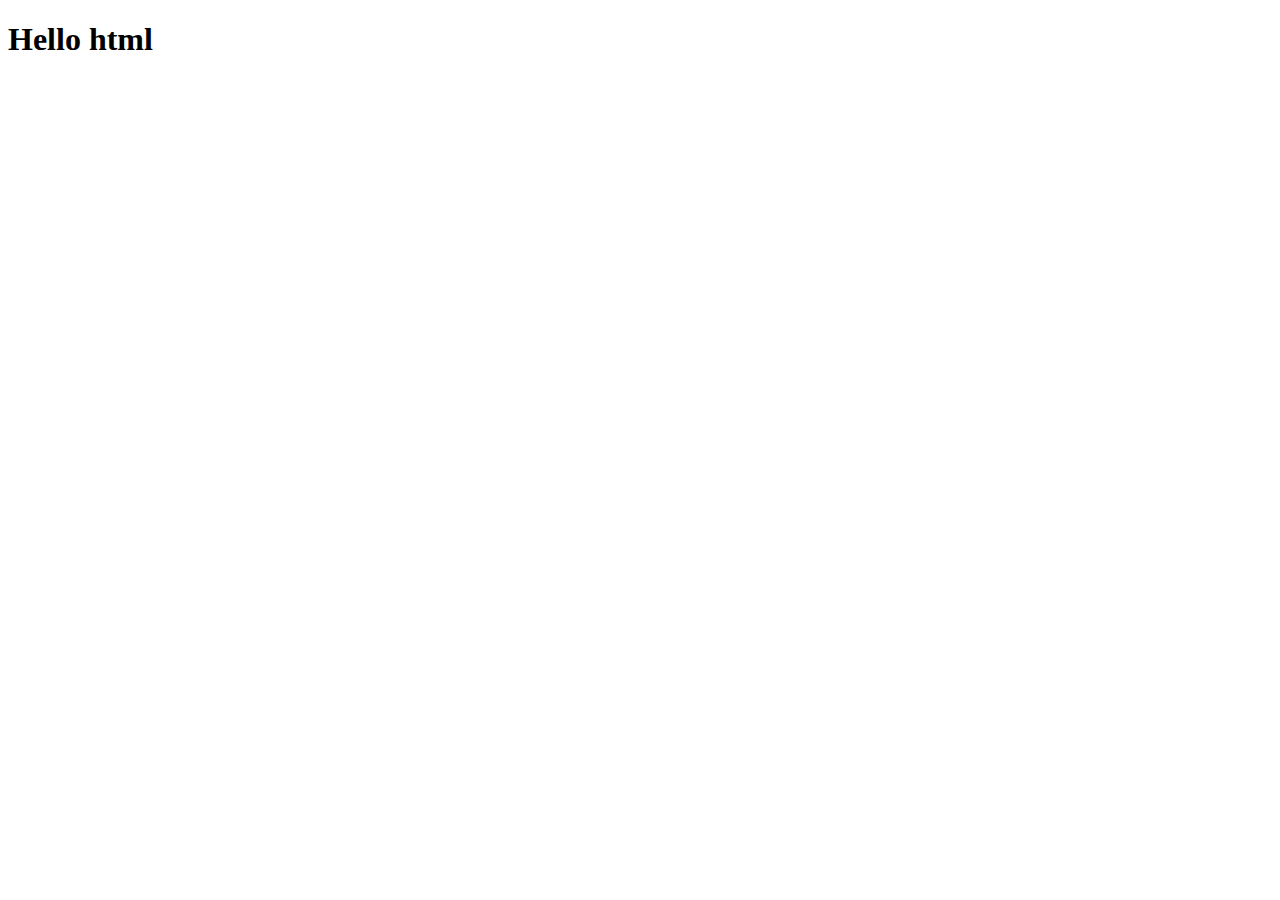
==== index.html @ de99e8c5 "1st commit" ====
<!DOCTYPE html>
<html lang="en">
<head>
    <meta charset="UTF-8">
    <meta name="viewport" content="width=device-width, initial-scale=1.0">
    <title>hw1 html basics</title>
</head>
<body>
    <h1>Hello html</h1>
</body>
</html>
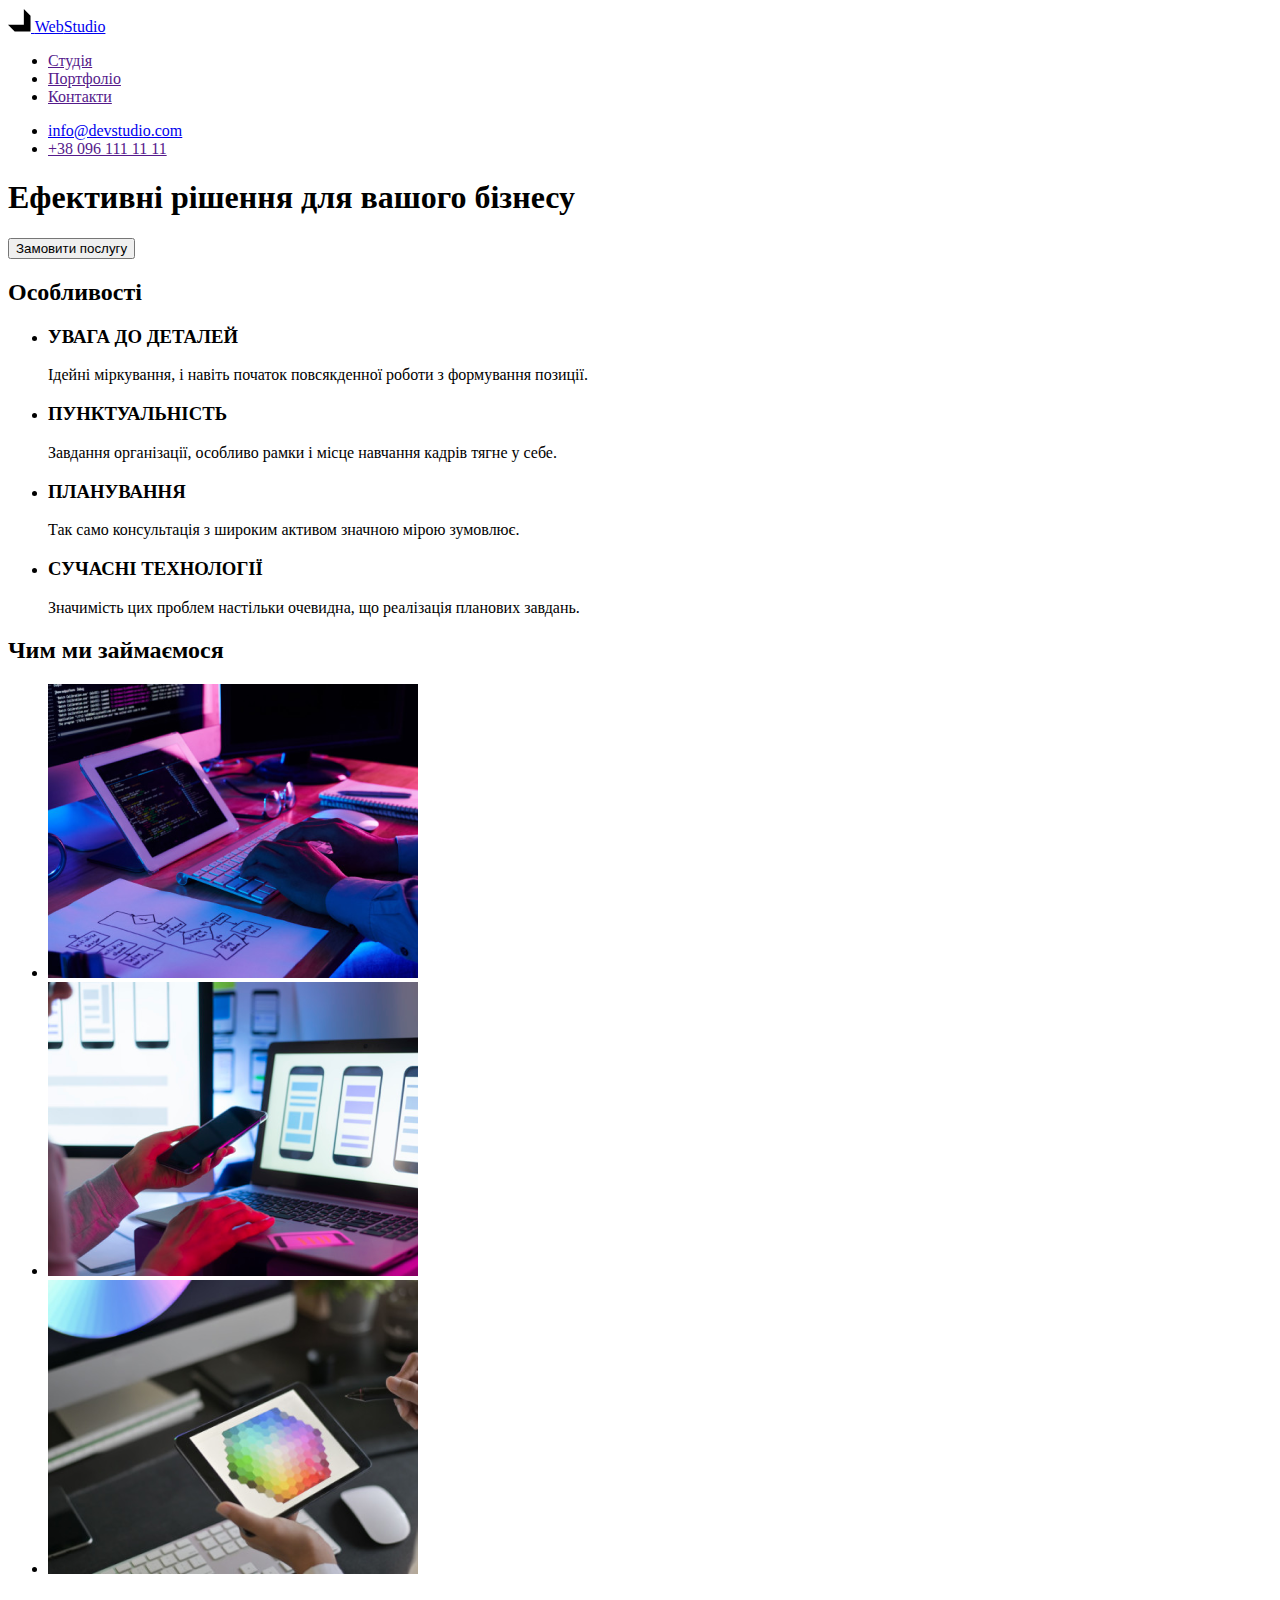
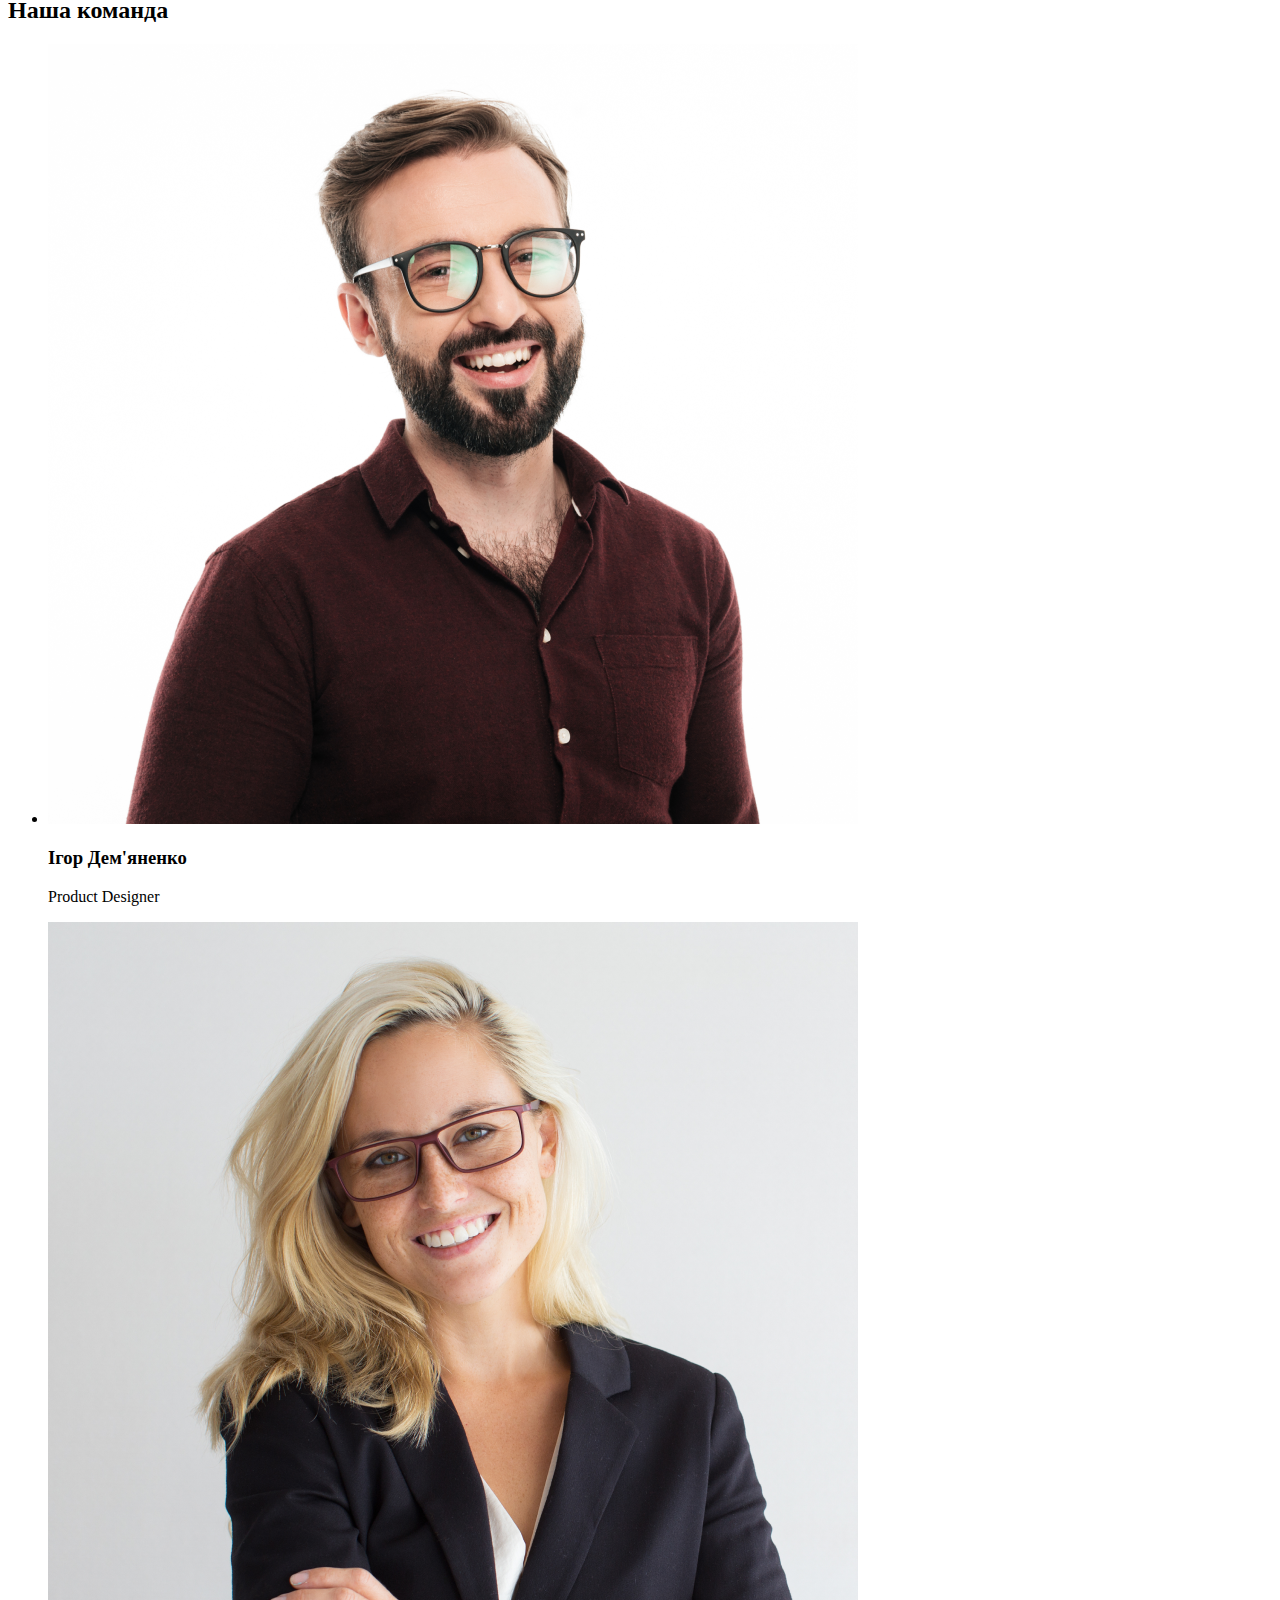
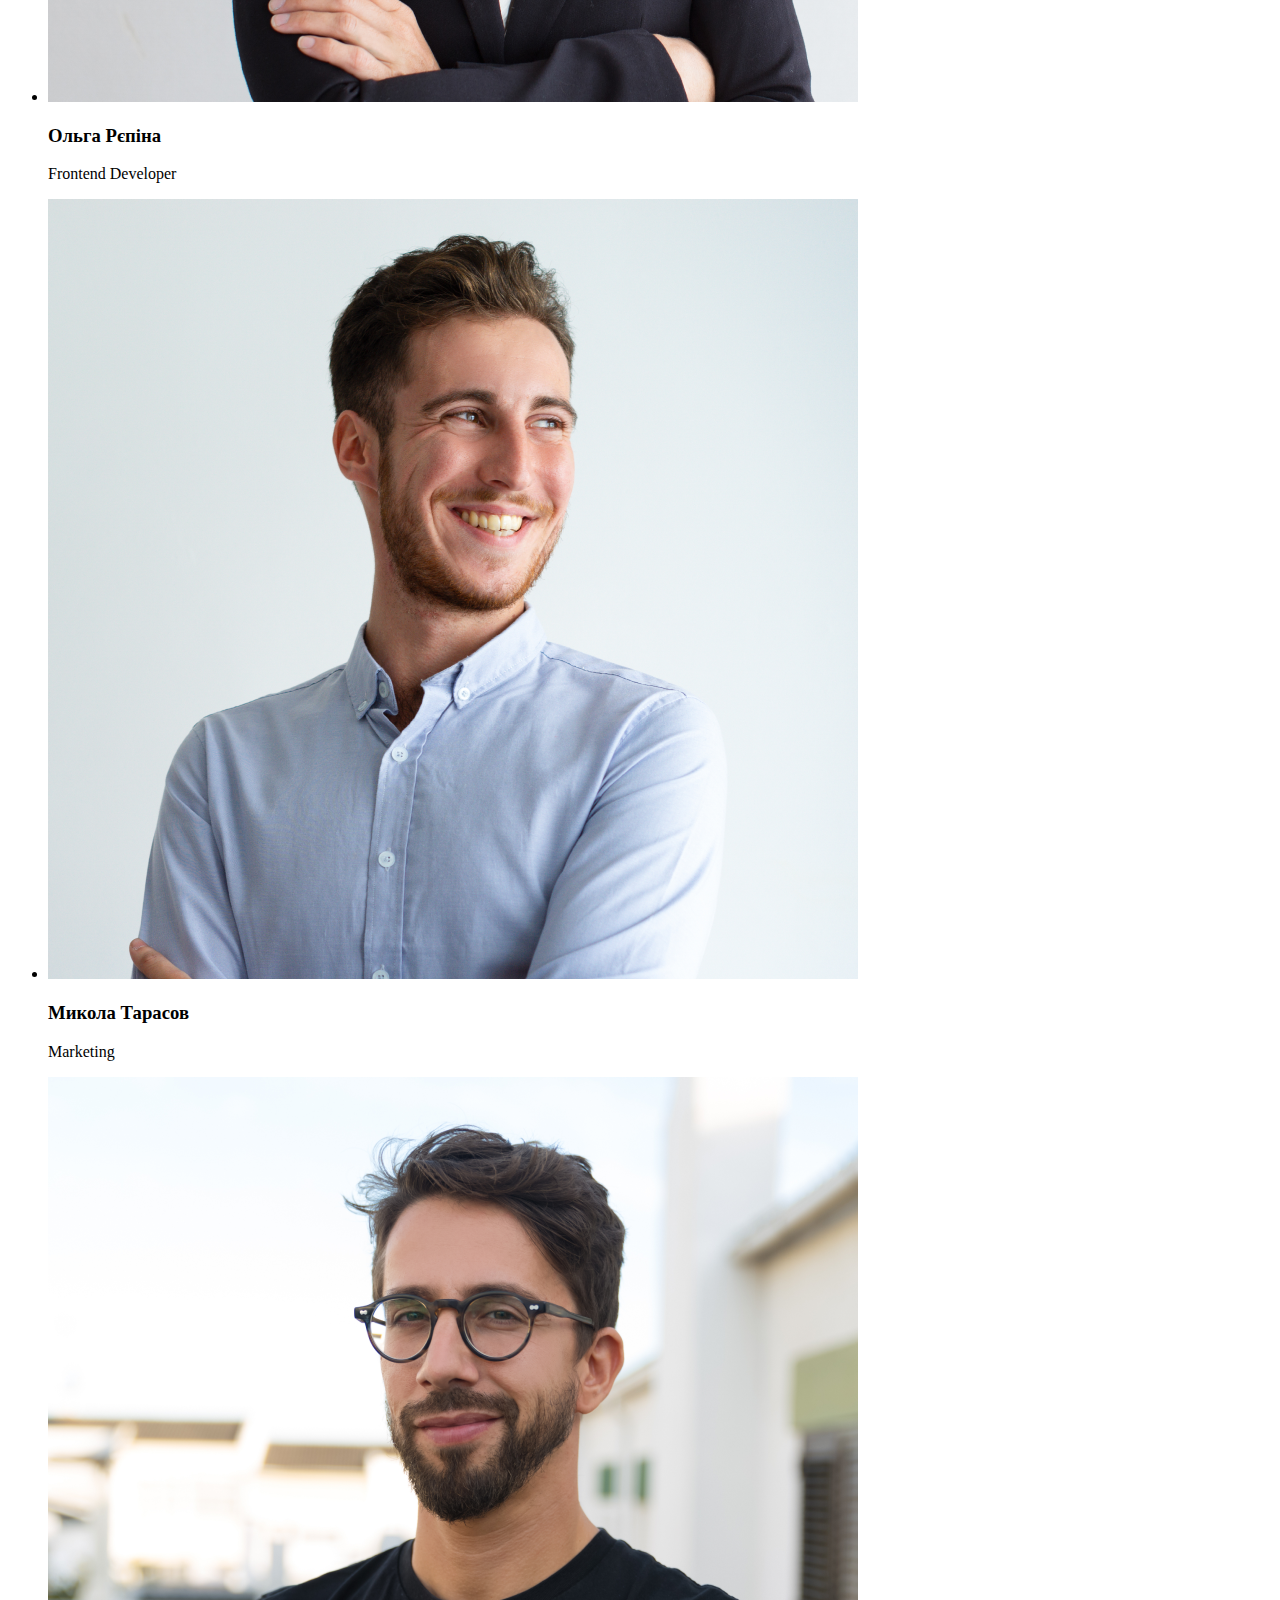
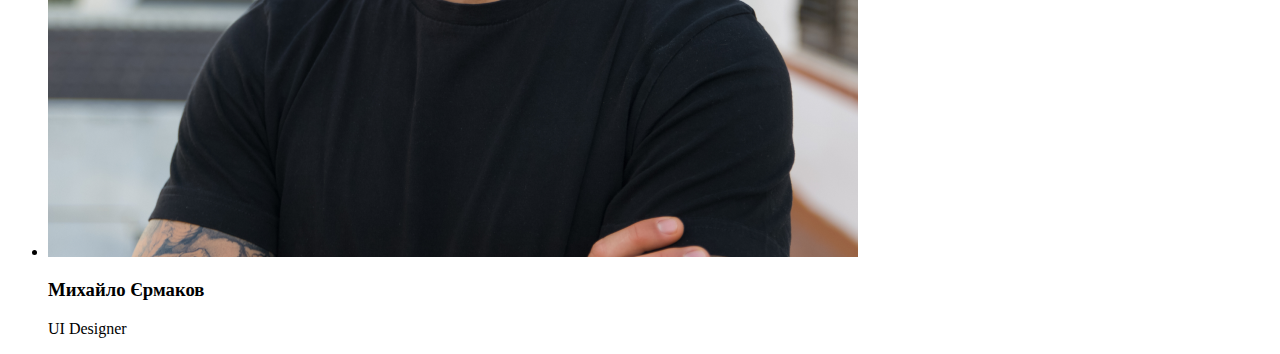
==== commit 1e63243a: "new commit" ====
--- a/index.html
+++ b/index.html
@@ -1,11 +1,81 @@
 <!DOCTYPE html>
-<html lang="en">
+<html lang="ru">
 <head>
     <meta charset="UTF-8">
     <meta name="viewport" content="width=device-width, initial-scale=1.0">
     <title>hw1 html basics</title>
 </head>
 <body>
-    <h1>Hello html</h1>
+    <!-- Шапка сайта -->
+    <header>
+        <nav>
+            <a href="/">
+                <img src="./img/logo.svg" alt="logo">
+                <span>Web</span><span>Studio</span>
+            </a>
+            
+            <ul>
+                <li><a href="">Студія</a></li>
+                <li><a href="">Портфоліо</a></li>
+                <li><a href="">Контакти</a></li>
+            </ul>
+            
+            <ul>
+                <li><a href="mailto:info@devstudio.com">info@devstudio.com</a></li>
+                <li><a href="">+38 096 111 11 11</a></li>
+            </ul>
+        </nav>
+    </header>
+
+    <!-- Герой -->
+    <section>
+        <h1>Ефективні рішення для вашого бізнесу</h1>
+        <button type="button">Замовити послугу</button>
+    </section>
+
+    <!-- Особливості -->
+    <section>
+        <h2>Особливості</h2>
+        <ul>
+            <li>
+                <h3>УВАГА ДО ДЕТАЛЕЙ</h3>
+                <p>Ідейні міркування, і навіть початок повсякденної роботи з формування позиції.</p>
+            </li>
+            <li>
+                <h3>ПУНКТУАЛЬНІСТЬ</h3>
+                <p>Завдання організації, особливо рамки і місце навчання кадрів тягне у себе.</p>
+            </li>
+            <li>
+                <h3>ПЛАНУВАННЯ</h3>
+                <p>Так само консультація з широким активом значною мірою зумовлює.</p>
+            </li>
+            <li>
+                <h3>СУЧАСНІ ТЕХНОЛОГІЇ</h3>
+                <p>Значимість цих проблем настільки очевидна, що реалізація планових завдань.</p>
+            </li>
+        </ul>
+    </section>
+
+    <!-- Чим ми займаємося -->
+    <section>
+        <h2>Чим ми займаємося</h2>
+        <ul>
+            <li><img src="./img/whatWeAreDoing_box1.png" alt="Алгоритмы ИИ" width="370"></li>
+            <li><img src="./img/whatWeAreDoing_box2.png" alt="Мобильные приложения" width="370"></li>
+            <li><img src="./img/whatWeAreDoing_box3.png" alt="Подбор цветов" width="370"></li>
+        </ul>
+    </section>
+
+    <!-- Наша команда -->
+    <section>
+        <h2>Наша команда</h2>
+        
+        <ul>
+            <li><img src="./img/teamCard_1_Igor.png" alt=""><h3>Ігор Дем'яненко</h3><p>Product Designer</p></li>
+            <li><img src="./img/teamCard_2_Olga.png" alt=""><h3>Ольга Рєпіна</h3><p>Frontend Developer</p></li>
+            <li><img src="./img/teamCard_3_Mykola.png" alt=""><h3>Микола Тарасов</h3><p>Marketing</p></li>
+            <li><img src="./img/teamCard_4_Mihaylo.png" alt=""><h3>Михайло Єрмаков</h3><p>UI Designer</p></li>
+        </ul>
+    </section>
 </body>
 </html>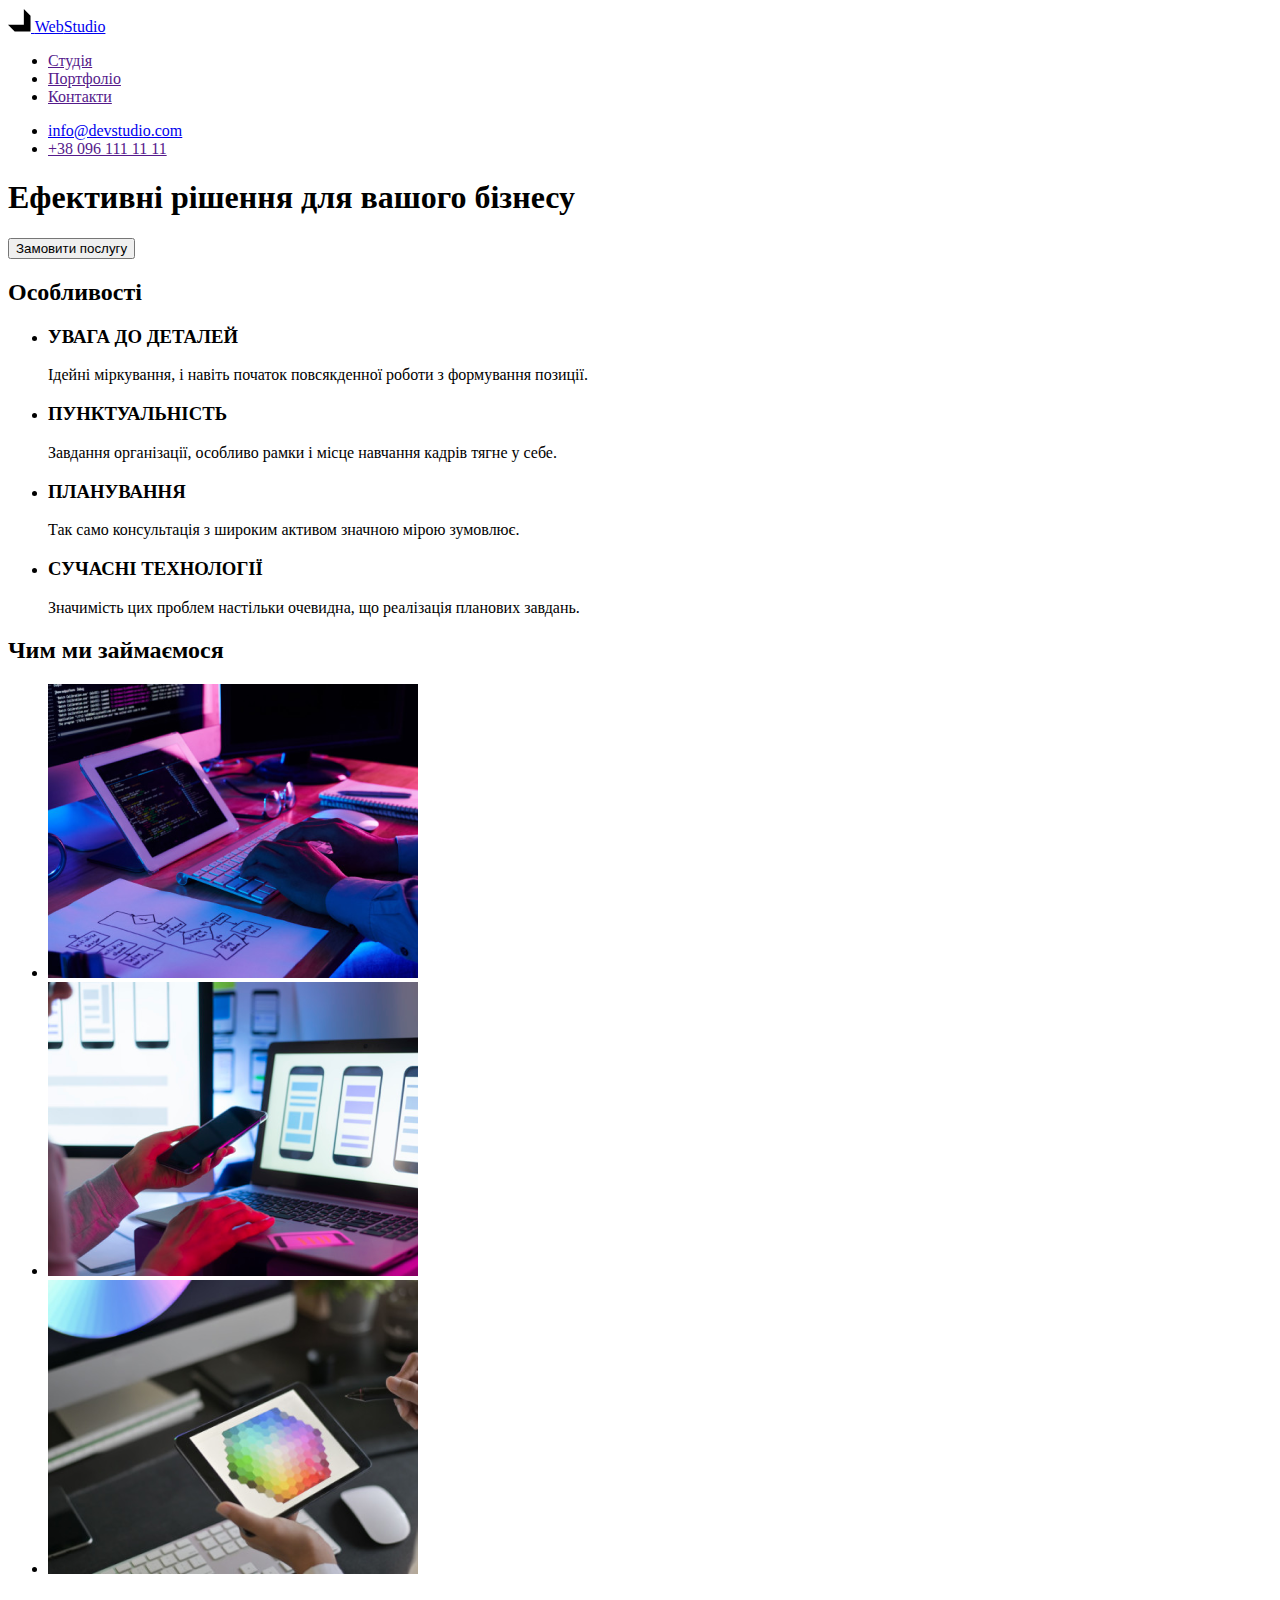
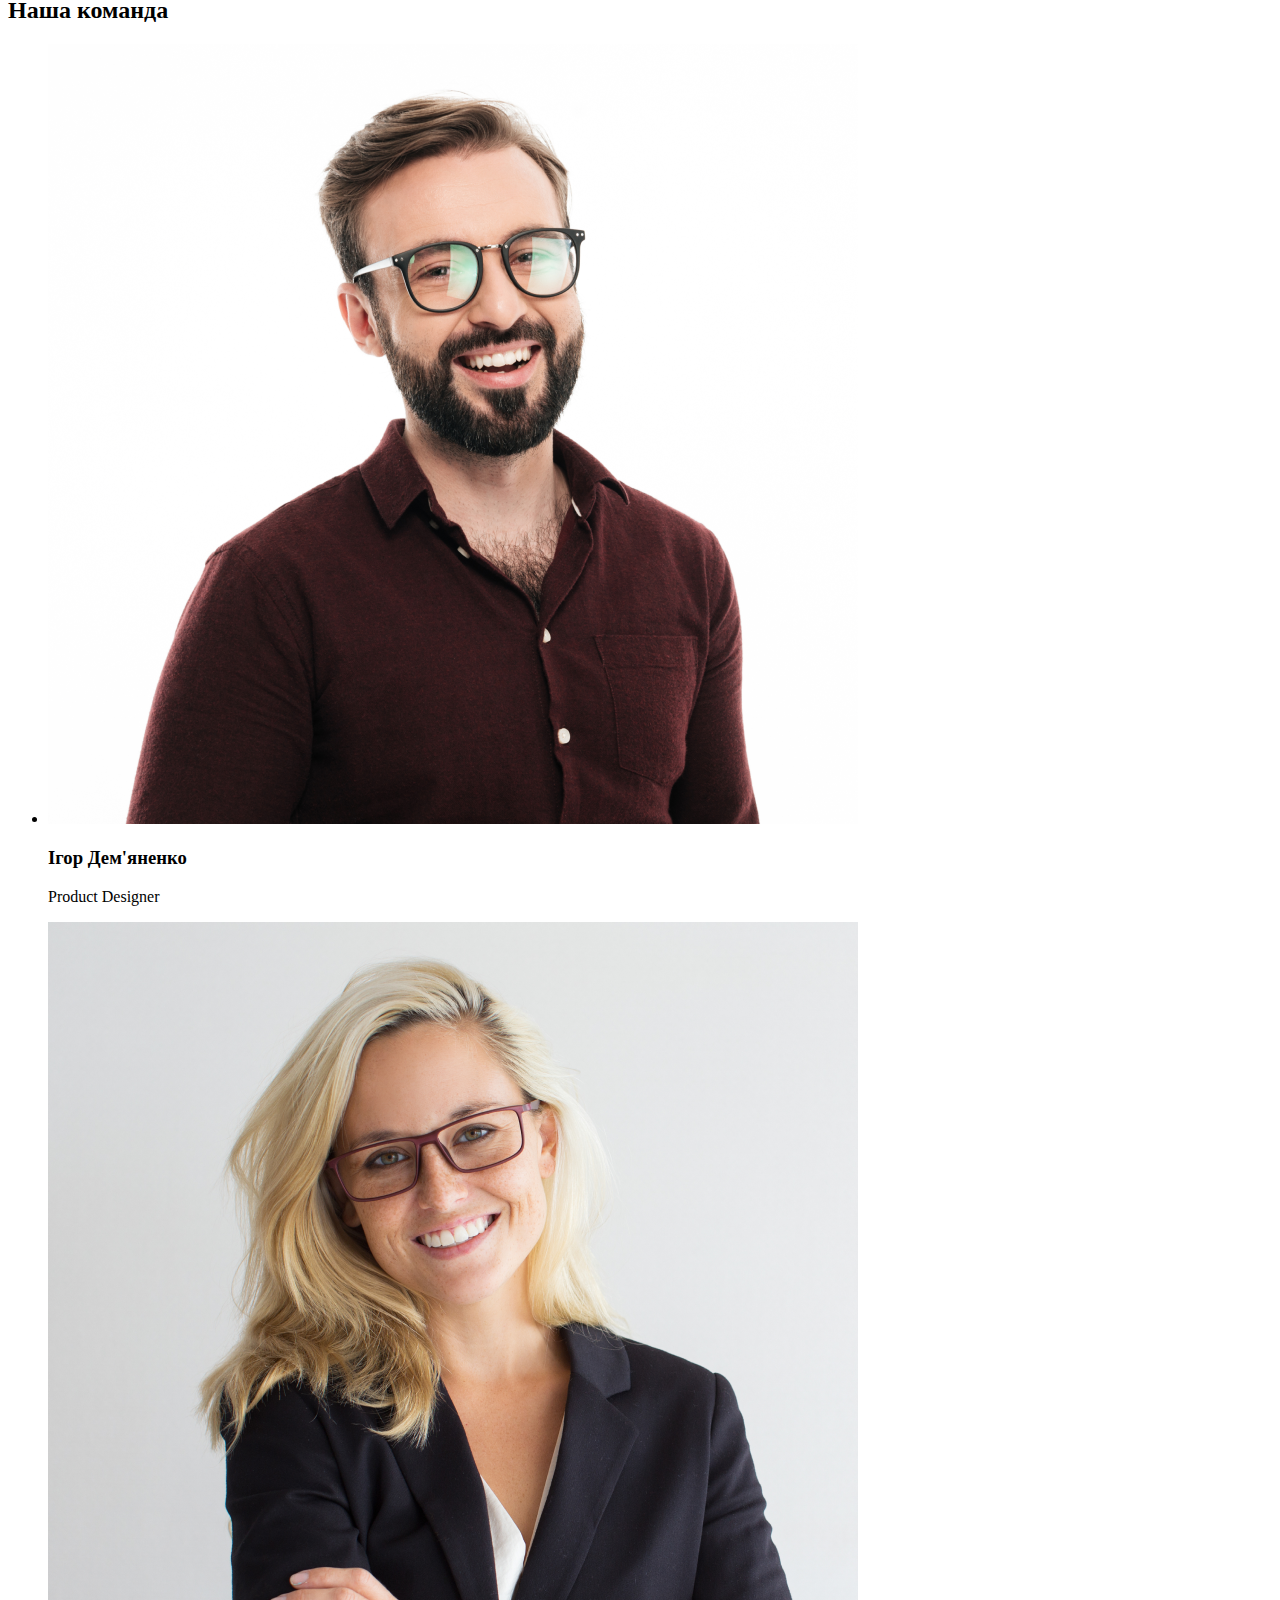
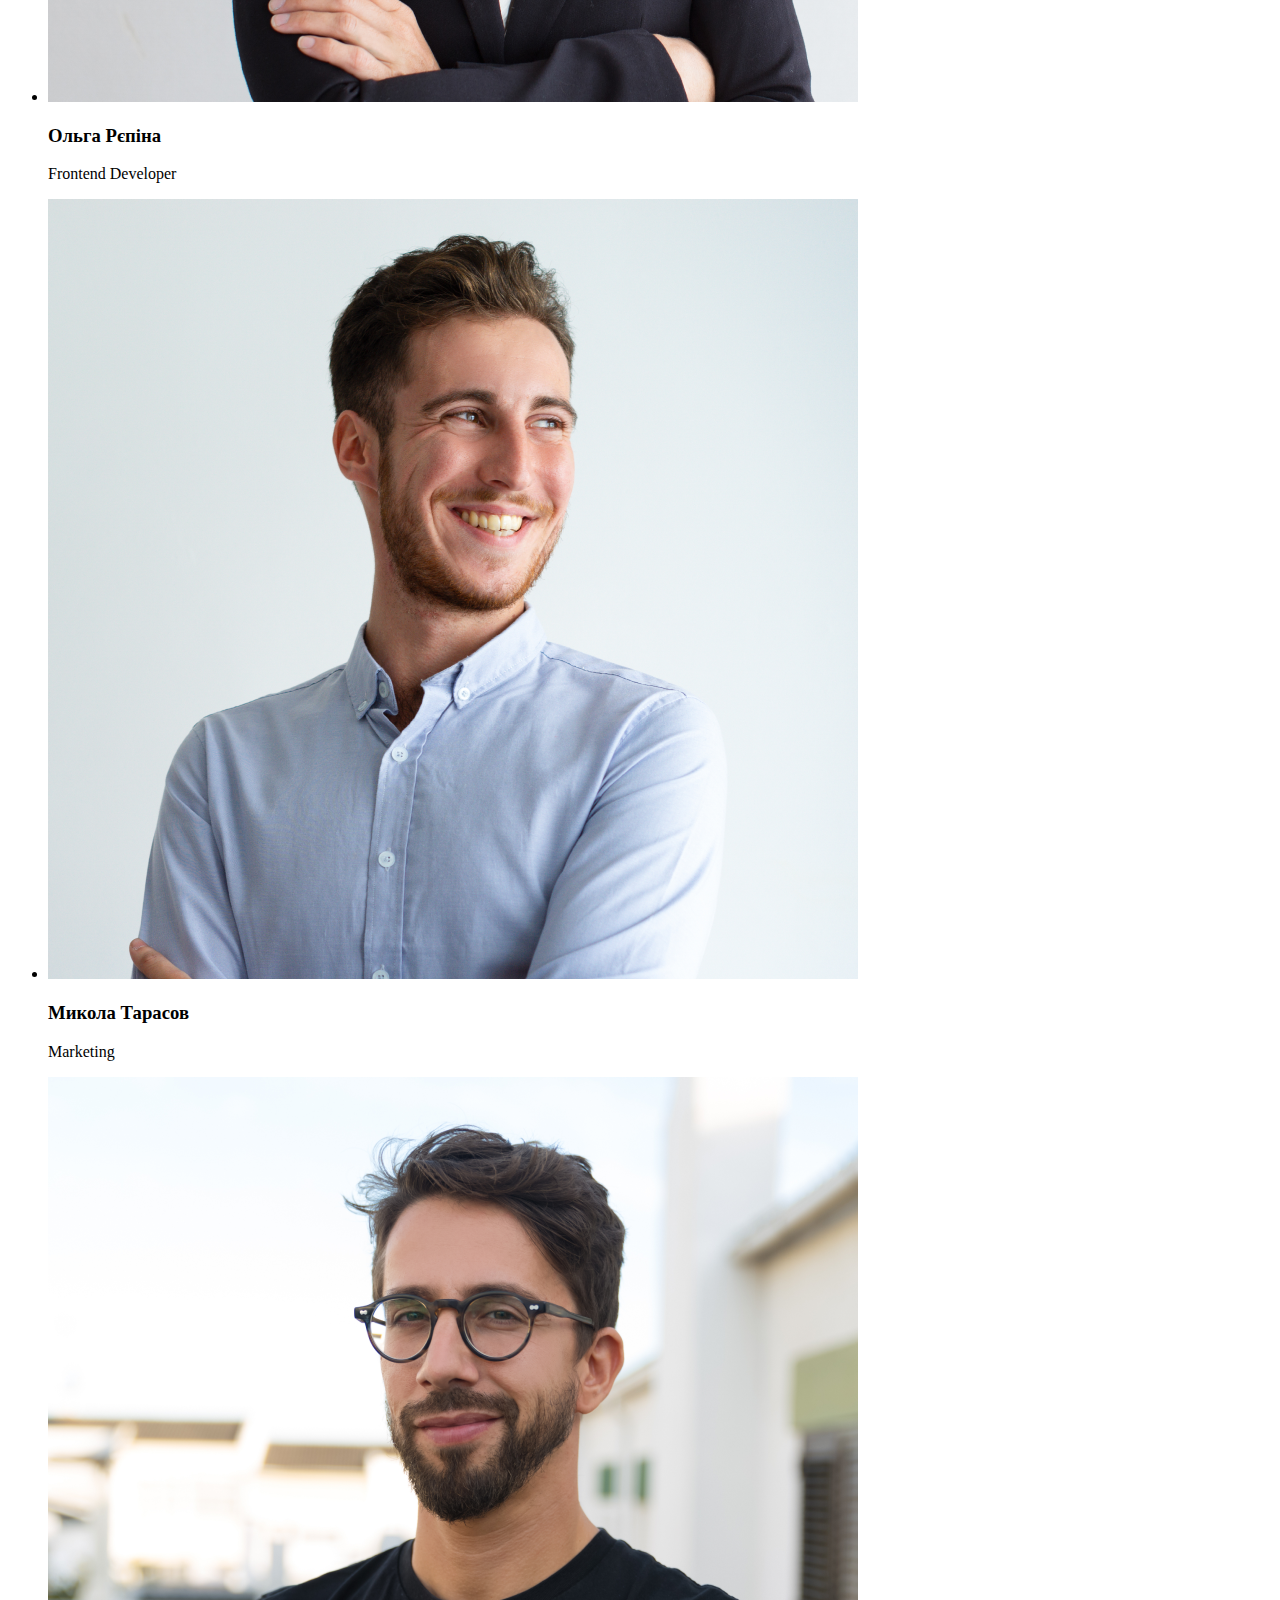
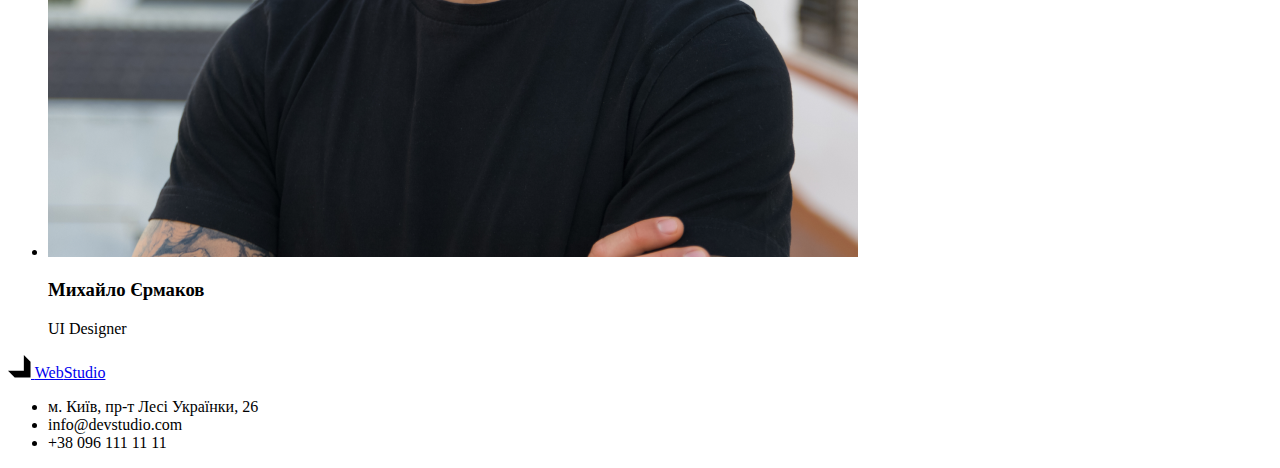
==== commit 47f90f7c: "may be last commit" ====
--- a/index.html
+++ b/index.html
@@ -27,55 +27,85 @@
         </nav>
     </header>
 
-    <!-- Герой -->
-    <section>
-        <h1>Ефективні рішення для вашого бізнесу</h1>
-        <button type="button">Замовити послугу</button>
-    </section>
+    <main>
+        <!-- Герой -->
+        <div>
+            <section>
+                <h1>Ефективні рішення для вашого бізнесу</h1>
+                <button type="button">Замовити послугу</button>
+            </section>
+        </div>
+        
+        <!-- Особливості -->
+        <section>
+            <h2>Особливості</h2>
+            <ul>
+                <li>
+                    <h3>УВАГА ДО ДЕТАЛЕЙ</h3>
+                    <p>Ідейні міркування, і навіть початок повсякденної роботи з формування позиції.</p>
+                </li>
+                <li>
+                    <h3>ПУНКТУАЛЬНІСТЬ</h3>
+                    <p>Завдання організації, особливо рамки і місце навчання кадрів тягне у себе.</p>
+                </li>
+                <li>
+                    <h3>ПЛАНУВАННЯ</h3>
+                    <p>Так само консультація з широким активом значною мірою зумовлює.</p>
+                </li>
+                <li>
+                    <h3>СУЧАСНІ ТЕХНОЛОГІЇ</h3>
+                    <p>Значимість цих проблем настільки очевидна, що реалізація планових завдань.</p>
+                </li>
+            </ul>
+        </section>
+        
+        <!-- Чим ми займаємося -->
+        <section>
+            <h2>Чим ми займаємося</h2>
+            <ul>
+                <li><img src="./img/whatWeAreDoing_box1.png" alt="Алгоритмы ИИ" width="370"></li>
+                <li><img src="./img/whatWeAreDoing_box2.png" alt="Мобильные приложения" width="370"></li>
+                <li><img src="./img/whatWeAreDoing_box3.png" alt="Подбор цветов" width="370"></li>
+            </ul>
+        </section>
+        
+        <!-- Наша команда -->
+        <section>
+            <h2>Наша команда</h2>
+        
+            <ul>
+                <li><img src="./img/teamCard_1_Igor.png" alt="">
+                    <h3>Ігор Дем'яненко</h3>
+                    <p>Product Designer</p>
+                </li>
+                <li><img src="./img/teamCard_2_Olga.png" alt="">
+                    <h3>Ольга Рєпіна</h3>
+                    <p>Frontend Developer</p>
+                </li>
+                <li><img src="./img/teamCard_3_Mykola.png" alt="">
+                    <h3>Микола Тарасов</h3>
+                    <p>Marketing</p>
+                </li>
+                <li><img src="./img/teamCard_4_Mihaylo.png" alt="">
+                    <h3>Михайло Єрмаков</h3>
+                    <p>UI Designer</p>
+                </li>
+            </ul>
+        </section>
+    </main>
 
-    <!-- Особливості -->
-    <section>
-        <h2>Особливості</h2>
+    <!-- Футер -->
+    <footer>
+        <a href="/">
+            <img src="./img/logo.svg" alt="logo">
+            <span>Web</span><span>Studio</span>
+        </a>
+
         <ul>
-            <li>
-                <h3>УВАГА ДО ДЕТАЛЕЙ</h3>
-                <p>Ідейні міркування, і навіть початок повсякденної роботи з формування позиції.</p>
-            </li>
-            <li>
-                <h3>ПУНКТУАЛЬНІСТЬ</h3>
-                <p>Завдання організації, особливо рамки і місце навчання кадрів тягне у себе.</p>
-            </li>
-            <li>
-                <h3>ПЛАНУВАННЯ</h3>
-                <p>Так само консультація з широким активом значною мірою зумовлює.</p>
-            </li>
-            <li>
-                <h3>СУЧАСНІ ТЕХНОЛОГІЇ</h3>
-                <p>Значимість цих проблем настільки очевидна, що реалізація планових завдань.</p>
-            </li>
+            <li>м. Київ, пр-т Лесі Українки, 26</li>
+            <li>info@devstudio.com</li>
+            <li>+38 096 111 11 11</li>
         </ul>
-    </section>
-
-    <!-- Чим ми займаємося -->
-    <section>
-        <h2>Чим ми займаємося</h2>
-        <ul>
-            <li><img src="./img/whatWeAreDoing_box1.png" alt="Алгоритмы ИИ" width="370"></li>
-            <li><img src="./img/whatWeAreDoing_box2.png" alt="Мобильные приложения" width="370"></li>
-            <li><img src="./img/whatWeAreDoing_box3.png" alt="Подбор цветов" width="370"></li>
-        </ul>
-    </section>
-
-    <!-- Наша команда -->
-    <section>
-        <h2>Наша команда</h2>
-        
-        <ul>
-            <li><img src="./img/teamCard_1_Igor.png" alt=""><h3>Ігор Дем'яненко</h3><p>Product Designer</p></li>
-            <li><img src="./img/teamCard_2_Olga.png" alt=""><h3>Ольга Рєпіна</h3><p>Frontend Developer</p></li>
-            <li><img src="./img/teamCard_3_Mykola.png" alt=""><h3>Микола Тарасов</h3><p>Marketing</p></li>
-            <li><img src="./img/teamCard_4_Mihaylo.png" alt=""><h3>Михайло Єрмаков</h3><p>UI Designer</p></li>
-        </ul>
-    </section>
+    </footer>
 </body>
 </html>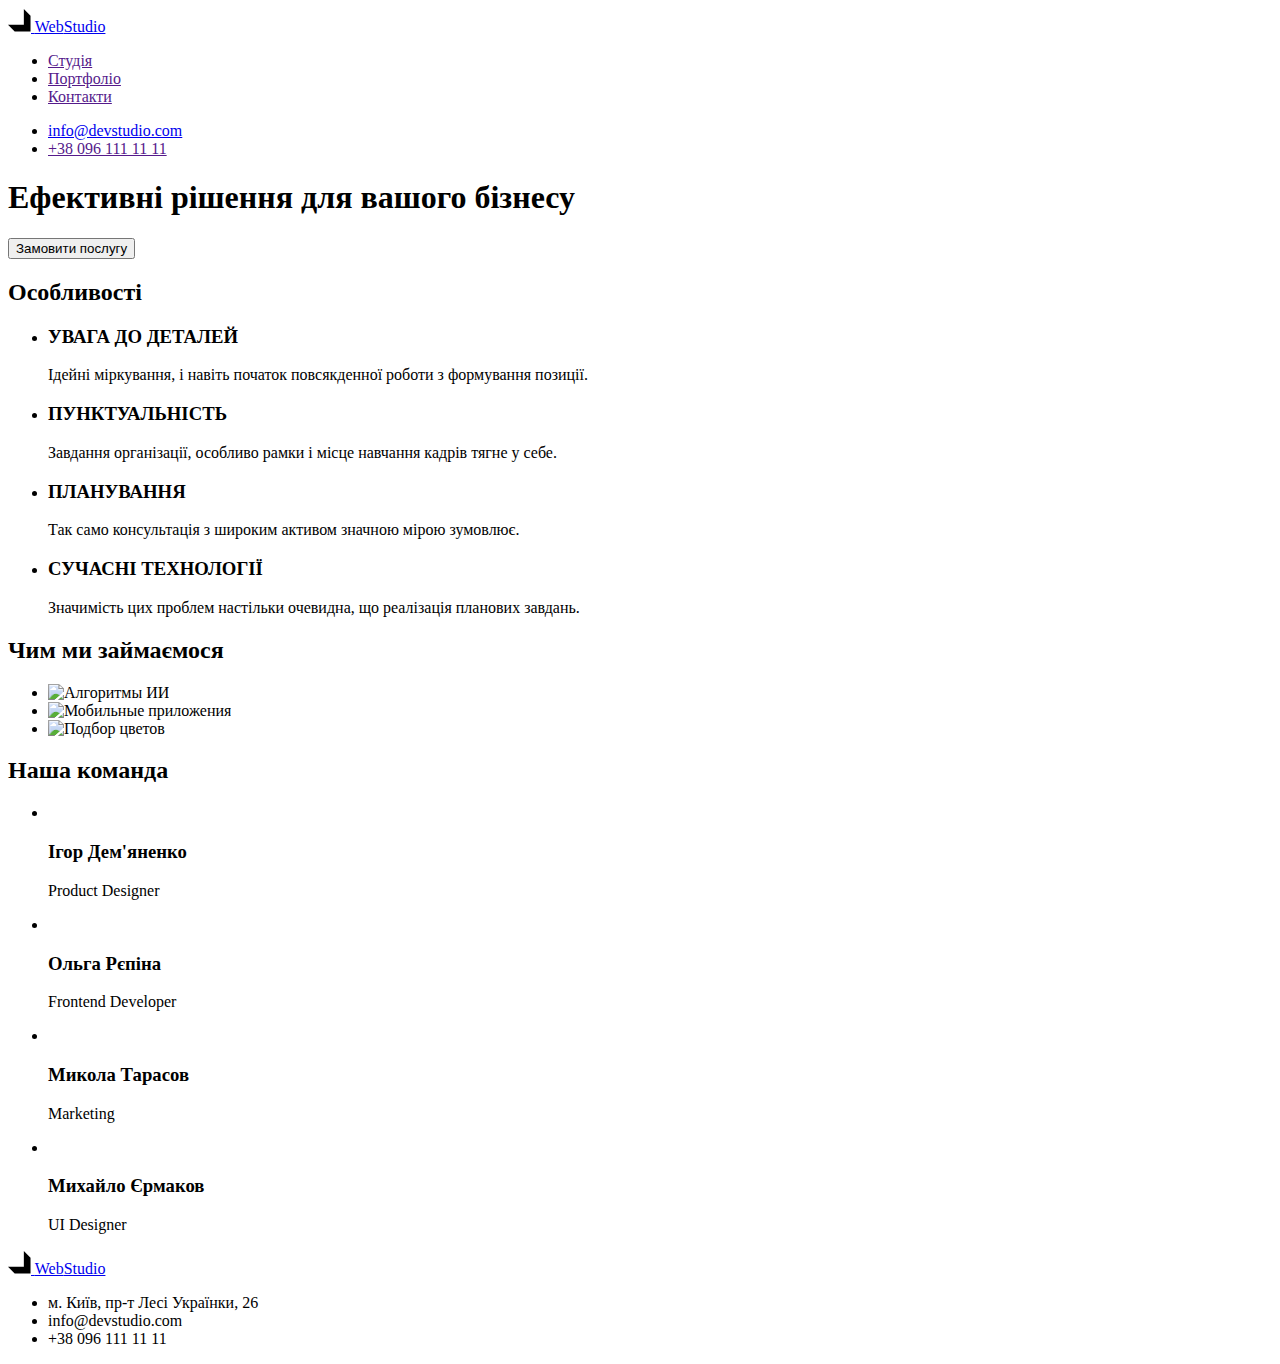
==== commit 7b36aaee: "change images" ====
--- a/index.html
+++ b/index.html
@@ -108,4 +108,4 @@
         </ul>
     </footer>
 </body>
-</html>+</html>
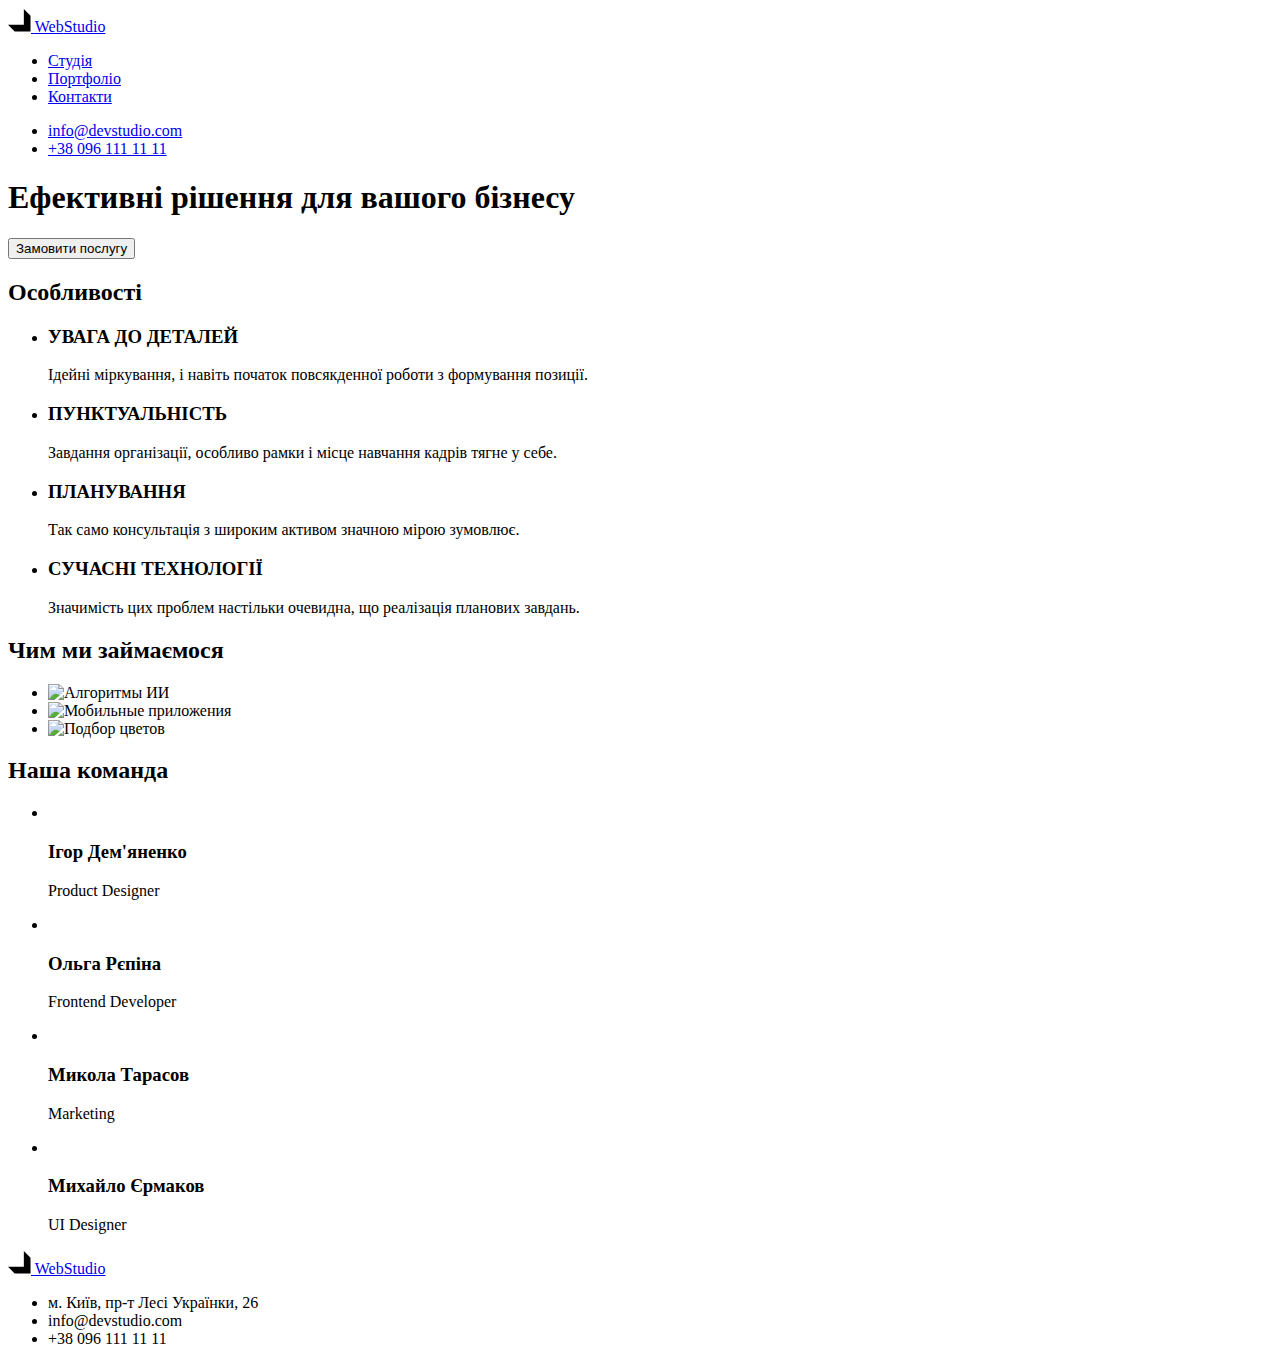
==== commit d8aea42a: "almost last commit" ====
--- a/index.html
+++ b/index.html
@@ -2,6 +2,7 @@
 <html lang="ru">
 <head>
     <meta charset="UTF-8">
+    <meta http-equiv="x-ua-compatible" content="ie=edge">
     <meta name="viewport" content="width=device-width, initial-scale=1.0">
     <title>hw1 html basics</title>
 </head>
@@ -15,14 +16,14 @@
             </a>
             
             <ul>
-                <li><a href="">Студія</a></li>
-                <li><a href="">Портфоліо</a></li>
-                <li><a href="">Контакти</a></li>
+                <li><a href="#">Студія</a></li>
+                <li><a href="#">Портфоліо</a></li>
+                <li><a href="#">Контакти</a></li>
             </ul>
             
             <ul>
                 <li><a href="mailto:info@devstudio.com">info@devstudio.com</a></li>
-                <li><a href="">+38 096 111 11 11</a></li>
+                <li><a href="#">+38 096 111 11 11</a></li>
             </ul>
         </nav>
     </header>
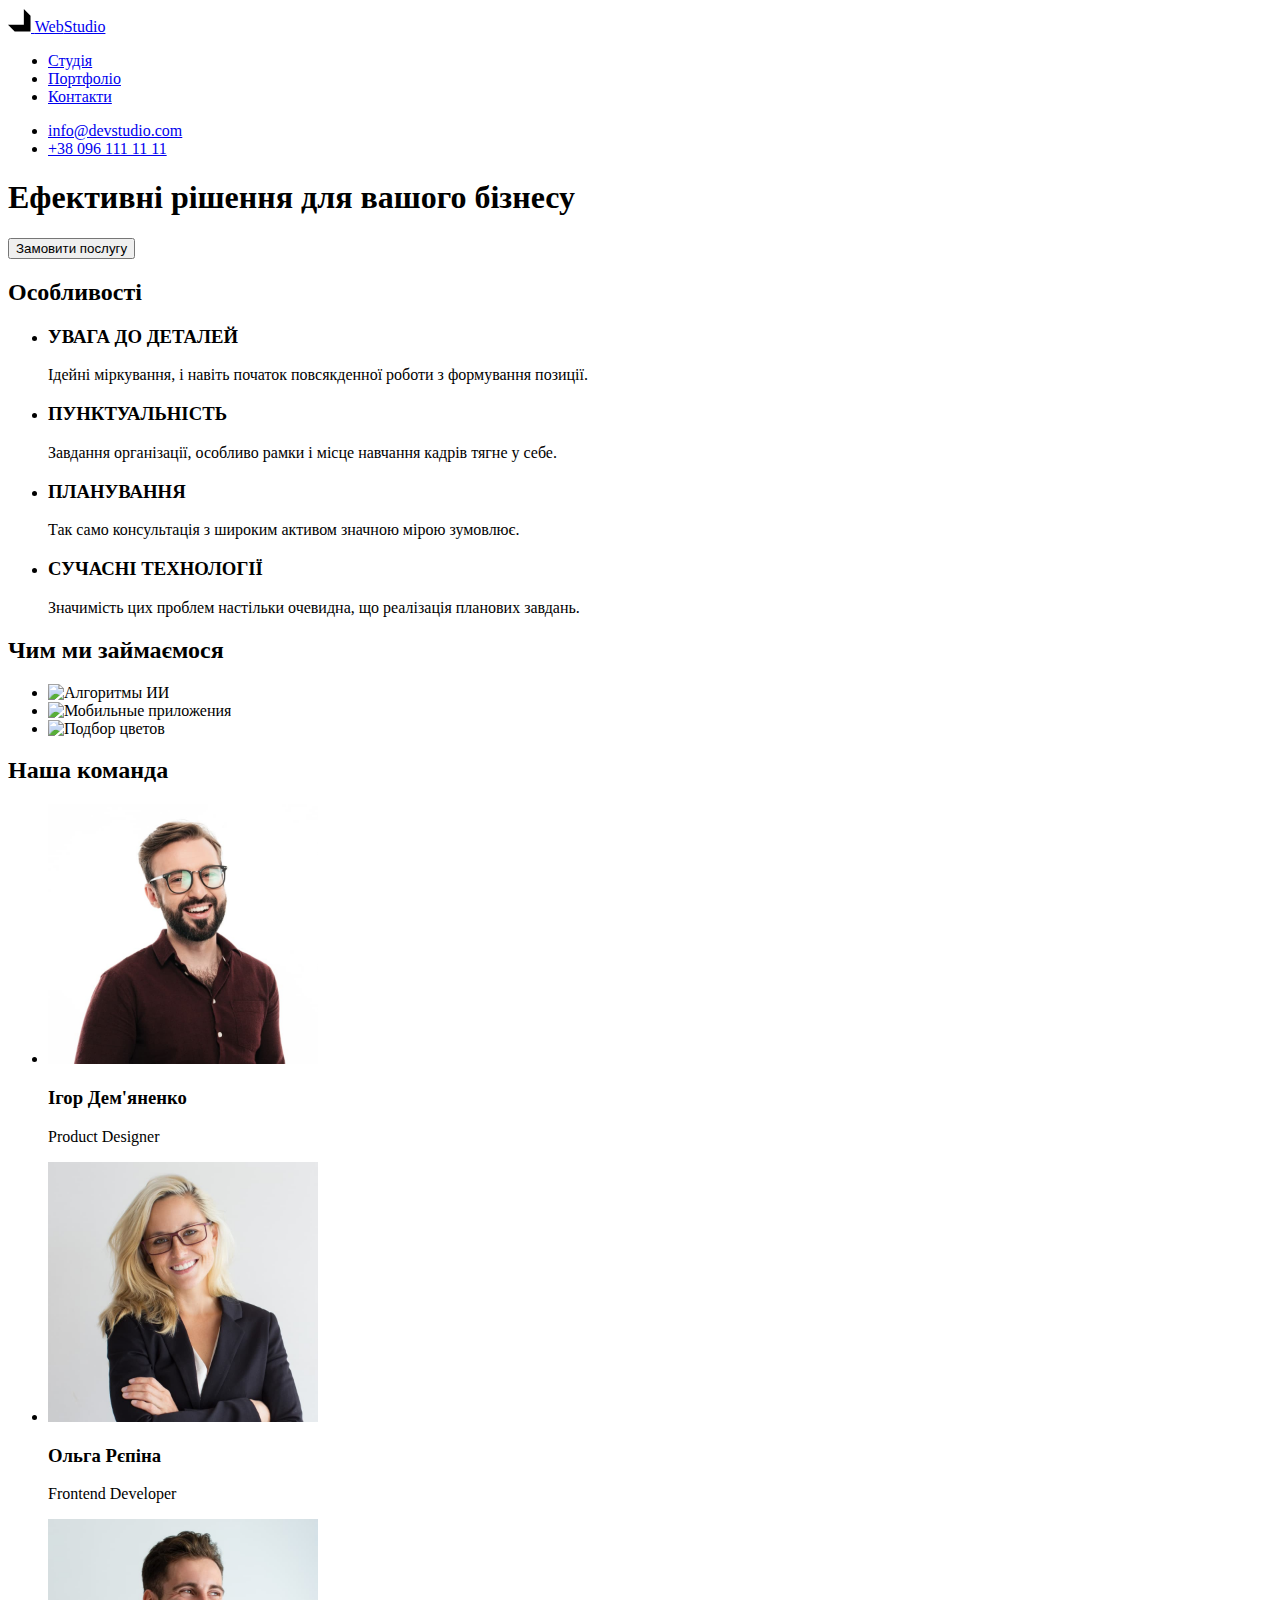
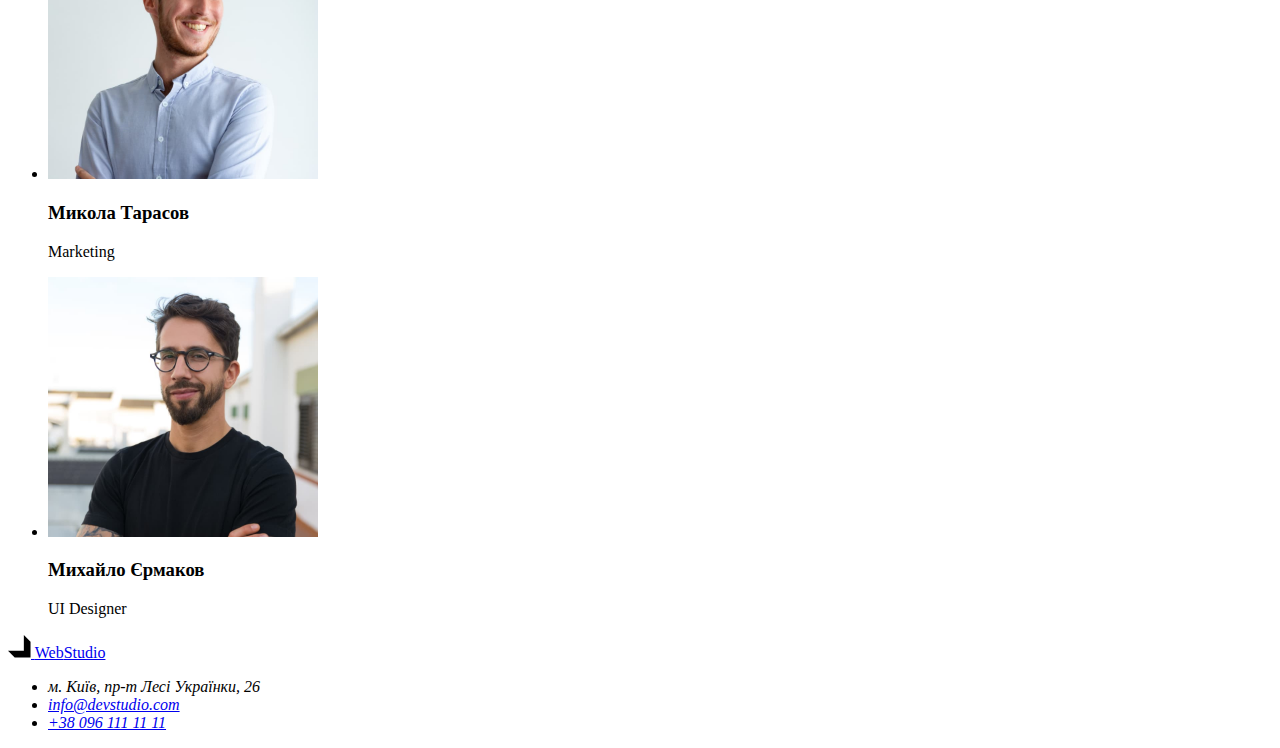
==== commit f17448e3: "Update index.html" ====
--- a/index.html
+++ b/index.html
@@ -5,27 +5,29 @@
     <meta http-equiv="x-ua-compatible" content="ie=edge">
     <meta name="viewport" content="width=device-width, initial-scale=1.0">
     <title>hw1 html basics</title>
+    <link rel="stylesheet" href="./style/style.css">
 </head>
 <body>
     <!-- Шапка сайта -->
     <header>
-        <nav>
-            <a href="/">
+        <nav>            
+            <a href="./html/example.html">
                 <img src="./img/logo.svg" alt="logo">
                 <span>Web</span><span>Studio</span>
             </a>
             
             <ul>
                 <li><a href="#">Студія</a></li>
-                <li><a href="#">Портфоліо</a></li>
+                <li><a href="#whatWeAreDoing">Портфоліо</a></li>
                 <li><a href="#">Контакти</a></li>
             </ul>
             
-            <ul>
-                <li><a href="mailto:info@devstudio.com">info@devstudio.com</a></li>
-                <li><a href="#">+38 096 111 11 11</a></li>
-            </ul>
-        </nav>
+        </nav> 
+
+        <ul>
+            <li><a href="mailto:info@devstudio.com">info@devstudio.com</a></li>
+            <li><a href="#">+38 096 111 11 11</a></li>
+        </ul>        
     </header>
 
     <main>
@@ -62,7 +64,7 @@
         
         <!-- Чим ми займаємося -->
         <section>
-            <h2>Чим ми займаємося</h2>
+            <h2 id="whatWeAreDoing">Чим ми займаємося</h2>
             <ul>
                 <li><img src="./img/whatWeAreDoing_box1.png" alt="Алгоритмы ИИ" width="370"></li>
                 <li><img src="./img/whatWeAreDoing_box2.png" alt="Мобильные приложения" width="370"></li>
@@ -75,19 +77,19 @@
             <h2>Наша команда</h2>
         
             <ul>
-                <li><img src="./img/teamCard_1_Igor.png" alt="">
+                <li><img src="./img/teamCard_1_Igor.jpg" alt="Igor" width="270">
                     <h3>Ігор Дем'яненко</h3>
                     <p>Product Designer</p>
                 </li>
-                <li><img src="./img/teamCard_2_Olga.png" alt="">
+                <li><img src="./img/teamCard_2_Olga.jpg" alt="Olga" width="270">
                     <h3>Ольга Рєпіна</h3>
                     <p>Frontend Developer</p>
                 </li>
-                <li><img src="./img/teamCard_3_Mykola.png" alt="">
+                <li><img src="./img/teamCard_3_Mykola.jpg" alt="Mykola" width="270">
                     <h3>Микола Тарасов</h3>
                     <p>Marketing</p>
                 </li>
-                <li><img src="./img/teamCard_4_Mihaylo.png" alt="">
+                <li><img src="./img/teamCard_4_Mihaylo.jpg" alt="Myhaylo" width="270">
                     <h3>Михайло Єрмаков</h3>
                     <p>UI Designer</p>
                 </li>
@@ -102,11 +104,13 @@
             <span>Web</span><span>Studio</span>
         </a>
 
-        <ul>
-            <li>м. Київ, пр-т Лесі Українки, 26</li>
-            <li>info@devstudio.com</li>
-            <li>+38 096 111 11 11</li>
-        </ul>
+        <address>
+            <ul>
+                <li>м. Київ, пр-т Лесі Українки, 26</li>
+                <li><a href="mailto:info@devstudio.com">info@devstudio.com</a></li>
+                <li><a href="tel:+380961111111">+38 096 111 11 11</a></li>
+            </ul>
+        </address>
     </footer>
 </body>
 </html>
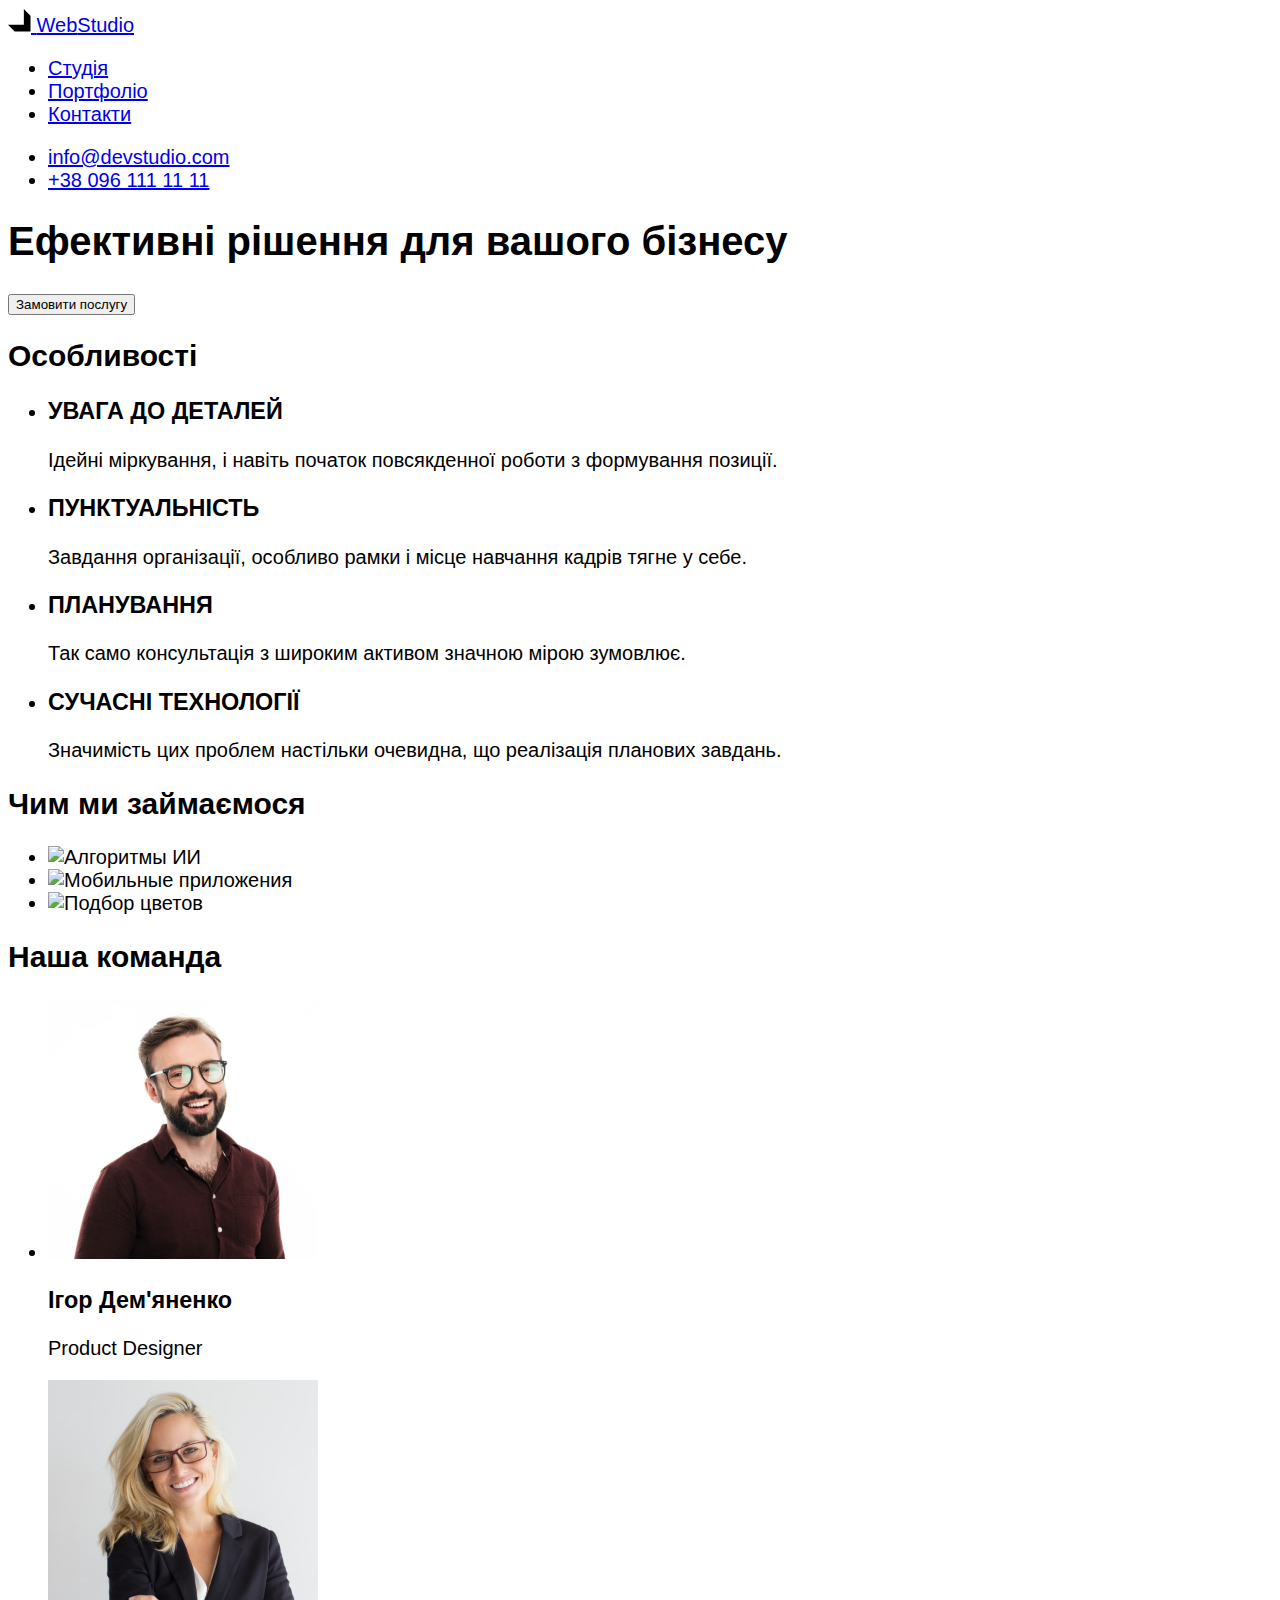
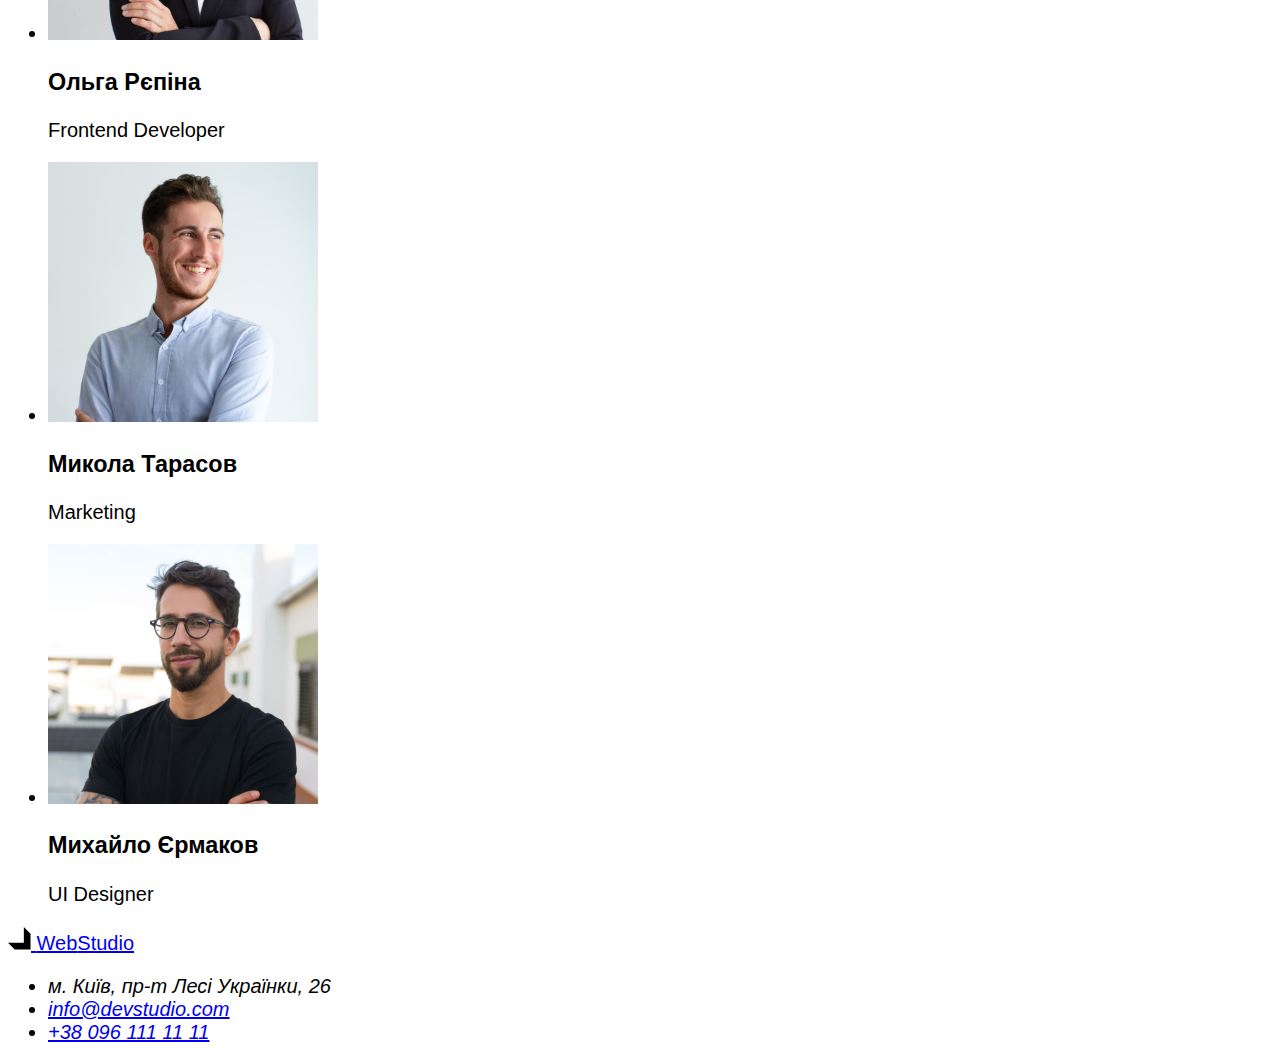
==== commit df4159c4: "Commit" ====
--- a/index.html
+++ b/index.html
@@ -17,7 +17,7 @@
             </a>
             
             <ul>
-                <li><a href="#">Студія</a></li>
+                <li><a href="./html/variant2.html">Студія</a></li>
                 <li><a href="#whatWeAreDoing">Портфоліо</a></li>
                 <li><a href="#">Контакти</a></li>
             </ul>
--- a/style/style.css
+++ b/style/style.css
@@ -0,0 +1,22 @@
+body {
+    font-family: sans-serif;
+    font-size: 20px;
+}
+
+table {
+    border-collapse: collapse;
+}
+
+table th,
+table td {
+    padding: 10px;
+    border: 1px solid #2a2a2a;
+}
+
+.text_red{
+    color:blue;
+}
+
+.text_red>ul>li>a {
+    color:green;
+}